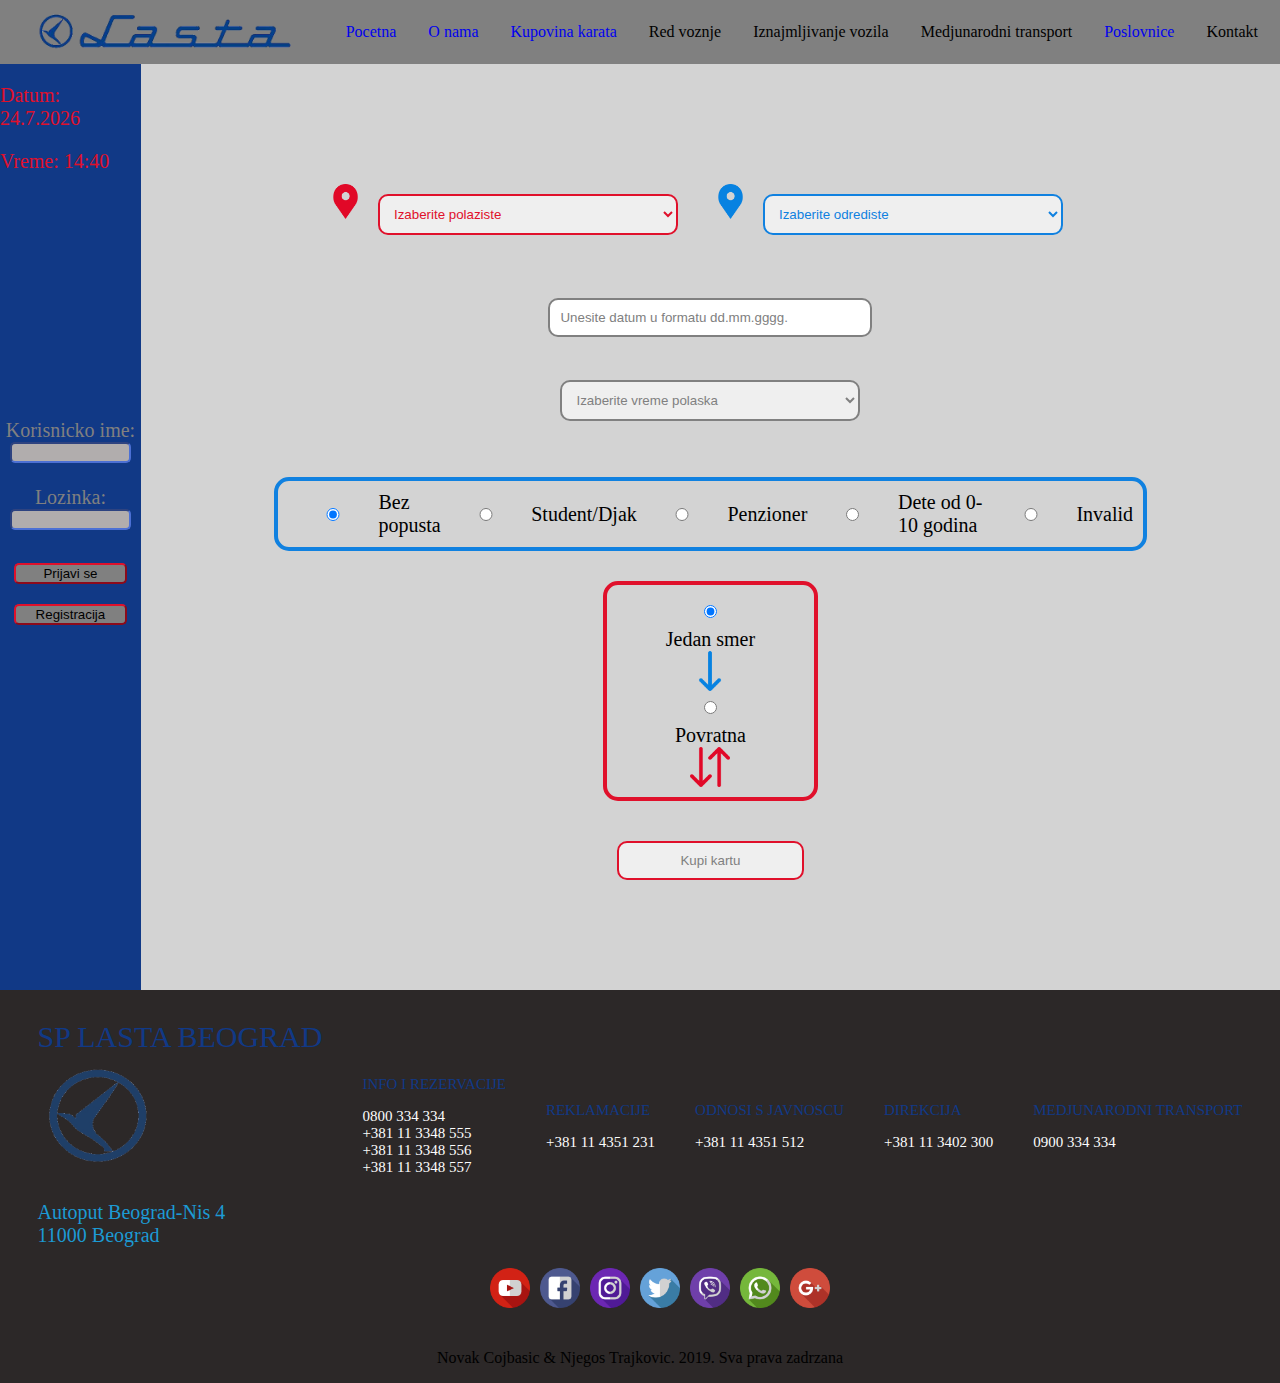
==== Domaci EPOS/kupovinakarata.html @ ac7269fd "Add files via upload" ====
<!DOCTYPE html>
<html lang="en">
<head>
    <title>Kupovina karata</title>
    <link rel="stylesheet" type="text/css" href="css/style.css">
    <link rel="stylesheet" type="text/css" href="css/kupovinakarata.css">
    <script  src="https://ajax.googleapis.com/ajax/libs/jquery/3.1.1/jquery.min.js"></script>

</head>
<body>
    
    <div id = "stranica">

    <div id ="bar">
    
  <ul id="bar">
    <li id ="logo"><img src="img/obradjeno.png"></li>
    <li><a href="index.html">Pocetna</a></li>
    <li><a href="onama.html">O nama</a> </li>
    <li><a href="kupovinakarata.html">Kupovina karata</a> </li>
    <li>Red voznje</li>
    <li>Iznajmljivanje vozila</li>
    <li>Medjunarodni transport</li>
    <li><a href="poslovnice.html">Poslovnice</a> </li>
    <li>Kontakt</li>
</ul>
    
    </div>

    <div id = "centar">

        <div id = "leviBar">

                <div id="trenutnoVreme">
                        <h2>Trenutno vreme:</h2>
                    </div>

                <label for="ime">Korisnicko ime:</label>
                <input type="text" id="ime" />
                <br>
                <label for="sifra">Lozinka:</label>
            <input type="text" id="sifra" />
            <br>
            <input type="submit" class="prijaviSe" value="Prijavi se">
            <input type="submit" class="prijaviSe" value="Registracija">
        </div>



        <div id = "desniBar">
            <div id="destinacija">
                    <img src = "img/crvena2.png">
            <select id="polaziste">
                   
                <option value="Beograd">Beograd</option>
                <option value="Nis">Nis</option>
                <option value="Novi Sad">Novi Sad</option>
                
                <option value="mesto" selected hidden> Izaberite polaziste</option>
                </select> 
            
            
            
                <img src="img/plava2.png">
                <select id="odrediste" >
                     
                    <option value="Beograd">Beograd</option>
                    <option value="Nis">Nis</option>
                    <option value="Novi Sad">Novi Sad</option>
                
                    <option value="mesto" selected hidden>Izaberite odrediste</option>
                    </select>
            </div>
                    <br>
                    <div>
                   
                    <input type="text" id="datum" value="Unesite datum u formatu dd.mm.gggg." />
                    </div>
                    <br>
            
                    <select id="vreme">
                            <option value="5:45">5:45</option>
                            <option value="8:15">8:15</option>
                            <option value="10:00">10:00</option>
                            <option value="12:00">12:00</option>
                            <option value="15:30">15:30</option>
                            <option value="18:10">18:10</option>
                            <option value="20:05">20:05</option>
                            <option value="22:35">22:35</option>
                        <option value="vremePolaska" hidden selected>Izaberite vreme polaska</option>
            
                        </select> 
            
                <br>
                <br>
                <div id="popusti">
            <input type="radio" name="popust" class="popust" value="bez popusta" checked><p>Bez popusta</p>
            <input type="radio" name="popust" class="popust" value="student/djak"><p>Student/Djak</p>
            <input type="radio" name="popust" class="popust" value="penzioner"><p>Penzioner</p>
            <input type="radio" name="popust" class="popust" value="dete"><p>Dete od 0-10 godina</p>
            <input type="radio" name="popust" class="popust" value="invalid"><p>Invalid</p>
            </div>
            

                <div id="smerovi">
            <input type="radio" name="smer" value="1smer" checked>Jedan smer<br>
            <img src="img/1smer.png"> 
            <input type="radio" name="smer" value="2smera">Povratna<br>
            <img src = "img/2smera.png">
                </div>
             
            <input type="submit" id="kupiKartu" value="Kupi kartu">
            
            <h3 id = "cena">Cena: </h3>
            
            </div>



    


    </div>

    <div id = "bottom">
            <div id="kontakt">

                <div id="lokacija">
                    <p id = "firma">SP LASTA BEOGRAD </p>
                    <img src = "img/logo-trans.png">
                  <p id = adresa><br> Autoput Beograd-Nis 4 <br>11000 Beograd</p> 
                </div>
                
        <ul>
            <li id = "naslov"><p>INFO I REZERVACIJE</p></li>
            <li>0800 334 334</li>
            <li>+381 11 3348 555</li>
            <li>+381 11 3348 556</li>
            <li>+381 11 3348 557</li>
        </ul>

        <ul>
            <li class = "naslov"><p>REKLAMACIJE</p></li>
            <li>+381 11 4351 231</li>
        </ul>

        <ul>
            <li class = "naslov"><p>ODNOSI S JAVNOSCU</p></li>
            <li>+381 11 4351 512</li>
        </ul>

        <ul>
                <li class = "naslov"><p>DIREKCIJA</p></li>
                <li>+381 11 3402 300</li>
            </ul>

            <ul>
                    <li class = "naslov"><p>MEDJUNARODNI TRANSPORT</p></li>
                    <li>0900 334 334</li>
                </ul>
            </div>
            <ul id= "logoLista">
                    <li><img   src = "img/youtube.png"> </li>
                    <li><img   src = "img/facebook.png"> </li>
                    <li><img   src = "img/instagram.png"> </li>
                    <li><img   src = "img/twitter.png"> </li>
                    <li><img   src = "img/viber.png"> </li>
                    <li><img   src = "img/whatsapp.png"> </li>
                    <li><img   src = "img/google-plus.png"> </li>
                </ul>
                <p> Novak Cojbasic & Njegos Trajkovic. 2019. Sva prava zadrzana</p>
       </div> 
    </div>
    <script src="js/karte.js"></script>
</body>
</html>
---- Domaci EPOS/css/style.css ----
#bar{
   margin:0;
   width: 100%;
   position: relative;
   padding: 0%;
   top: 0px;
   display:flex;
   flex-direction: row;
   flex-wrap: wrap;
   justify-content: center;
   align-items: stretch;
   align-content: center;
   background-color: grey;
  }

  #bar>li{

    margin: 0;
    height: 4em;
    display: flex;
    align-items: center;
    padding: 0 1em;
    font-size: auto;

    
  }

  #sve{
    padding:0;
  }

  #bar>#logo:hover{
    background-color: grey;
  }

  #bar>li:hover{
    background-color: rgb(17, 57, 134);
  }

  a:hover{
    color: black;

  }

  a:visited{
    color:black;
  }

#logo>img{
  height: 220px;
  margin-top: 15px;
}

  a{
    text-decoration: none;
  }

  #centar{
    margin: 0;
    height: auto;
    display: flex;
    flex-direction: row;
    align-items: stretch;
    justify-items: center;
    padding: 0 ;
    font-size: 20px;
    background-color: lightgrey;
  }

  #blueimp-image-carousel{
    margin:0px;
  }

  #leviBar{
    width: 15%;
    position: relative;
  
    display: flex;
    flex-direction: column;
    align-content: center;
    align-items: center;
    justify-content: center;
    left: 0;
    top:0;
    bottom:0;
    background-color: rgb(17, 57, 134);
  }

  #desniBar{
    width: 100%;
    display: flex;
    flex-direction: column;

  }

  #desniBar>#galerija{
    width: auto;
    display: flex;
    flex-direction: row;
    align-items: stretch;
    justify-items: stretch;
    justify-content: center;
    
    
  }

#galerija>img{
  width: 48%;
  height: 48%;
  margin: 10px;
}

  #logoLista{
    display: flex;
    flex-direction: row ;
    align-content: center;
    align-items: center;
  }

  #logoLista>li{
    margin:5px;


  }

  #bottom{
    
position:relative;
padding:0;
bottom: 0px;
left: 0 px;
right: 0px;
background-color: rgb(44, 40, 40);
align-content: center;
align-items: center;
display: flex;
flex-direction: column;
align-content: center;
    align-items: center;
  }

  #kontakt{
    display: flex;
    flex-direction: row;
    align-content: center;
    align-items: center;
    justify-content: center;
    padding: 0px;
  }

  #bottom>ul>li>img{
    height: 40px;
  }

  #bottom>ul{
    
    list-style: none;
  }


  #kontakt>ul{
    
    list-style: none;
  }

  #kontakt>ul>li{
    color: rgb(252, 252, 252);
    font-size: 15px;
  }

  #kontakt>ul>li>p{
    color: rgb(17, 57, 134);
    font-size: 15px;
  }

  #lokacija>#firma{

    margin: 30px 0 0 0 ;
    padding: 0;
    font-size: 30px;
    color: rgb(17, 57, 134);
  }

  #lokacija>#adresa{
    margin: 0;
    padding: 0;
    font-size:20px;
    color: rgb(28, 154, 212);
  }

  #lokacija>img{
    width: 120px;
    height: 120px;
  }

  #stranica{
    display: flex;
    flex-direction: column;
    align-items: stretch;
    margin: 0;
    padding: 0;
  }


  .prijaviSe{
    width:80%;
    background-color:grey;
    border-width: 2 px;
    border-color: #E0102B;
    margin-top: 10px;
    margin-bottom: 10px;
  }
  input{
    width:80%;
    border-radius: 5px;
  }
  .prijaviSe:hover{
    border-width: 3px;
    width: 90%;
    background-color:#E0102B;
  }

  #ime{
    background-color:rgb(177, 173, 173);
    border-width: 2 px;
    border-color: rgb(76, 112, 212);
    border-radius: 5px;
  }

  #sifra{
    background-color: rgb(177, 173, 173);
    border-width: 2 px;
    border-color: rgb(76, 112, 212);
    border-radius: 5px;
  }

  label{
    color:rgb(76, 112, 212);
  }


  body{
    padding: 0;
    margin:0;
  }

  #trenutnoVreme>p{
    color: #E0102B;
  }

  #trenutnoVreme{
    position: absolute;
    top:0px;
    
  }
---- Domaci EPOS/css/kupovinakarata.css ----
#desniBar{
    padding: 100px;
    display: flex;
    flex-direction: column;
    align-items: center;
    justify-content: center;
}

#destainacija{
    width: 90%;
    display: flex;
    flex-direction: row;
    align-items: center;
    justify-items: center;
}

#destinacija>select{
    padding: 10px;
    width: 300px;
    margin:30px;
    margin-left: 10px;
    border-width: 2px;
    border-color: #E0102B;
    border-radius: 10px;
    color: #E0102B;

}

#destinacija>#odrediste{
    padding: 10px;
    width: 300px;
    margin:30px;
    margin-left: 10px;
    border-width: 2px;
    border-color: #1081E0;
    border-radius: 10px;
    color:#1081E0;
}

#destinacija>select:hover{
    border-width: 3px;
}

#destinacija>#odrediste:hover{
    border-width: 3px;
}

#destinacija>img{
    margin: 0;
    padding: 0;
    width: 35px;
    height: 35px;
}

.polaziste{
    width: 100px;
}

#datum{
    border-width: 2px;
    padding: 10px;
    width: 300px;
    margin:10px;
    
    border: 2px grey solid;
    border-radius: 10px;
    color: grey;
}

#datum:hover{
    border-width: 3px;
}

label{
   
    font-size: 20px;
    color: grey;
}

#vreme{
    border-width: 2px;
    padding: 10px;
    width: 300px;
    margin:10px;
    
    border-width: 2px;
    border-color: grey;
    border-radius: 10px;
    color: grey;
}

#popust{
    width:200px;
}

#popusti{
    display: flex;
    flex-direction: row;
    align-content: center;
    justify-items: flex-start;
    align-items: center;
    padding: 10px;
    width:90%;
    border: 4px #1081E0 solid;
    border-radius: 15px;

}

#popusti>input{
    width:20%;
    margin: 0;
    padding: 0;
    
    
}

#popusti>p{
    margin:0;
    padding: 0;
    font-size: 20px;
}

#smerovi{
    margin: 30px;
    padding:30px;
    display: flex;
    flex-direction: column;
    align-content: center;
    justify-items: flex-start;
    align-items: center;
    padding: 10px;
    width:20%;
    border: 4px #E0102B solid;
    border-radius: 15px;

}


#smerovi>input{
    width:20%;
    margin: 10px;
    padding: 10px;
    
    
}

#smerovi>img{
    width: 40px;
    height: 40px;
}

#kupiKartu{

    width:20%;
    border-width: 2px;
    padding: 10px;
    margin:10px;
    border: 2px #E0102B solid;
    border-radius: 10px;
    color: grey;

}

#kupiKartu:hover{
    background-color:#E0102B;
    color: grey;
}

#vreme:hover{
    border-width: 3px;
}

#cena{
    display: none;
    color: #E0102B;
}
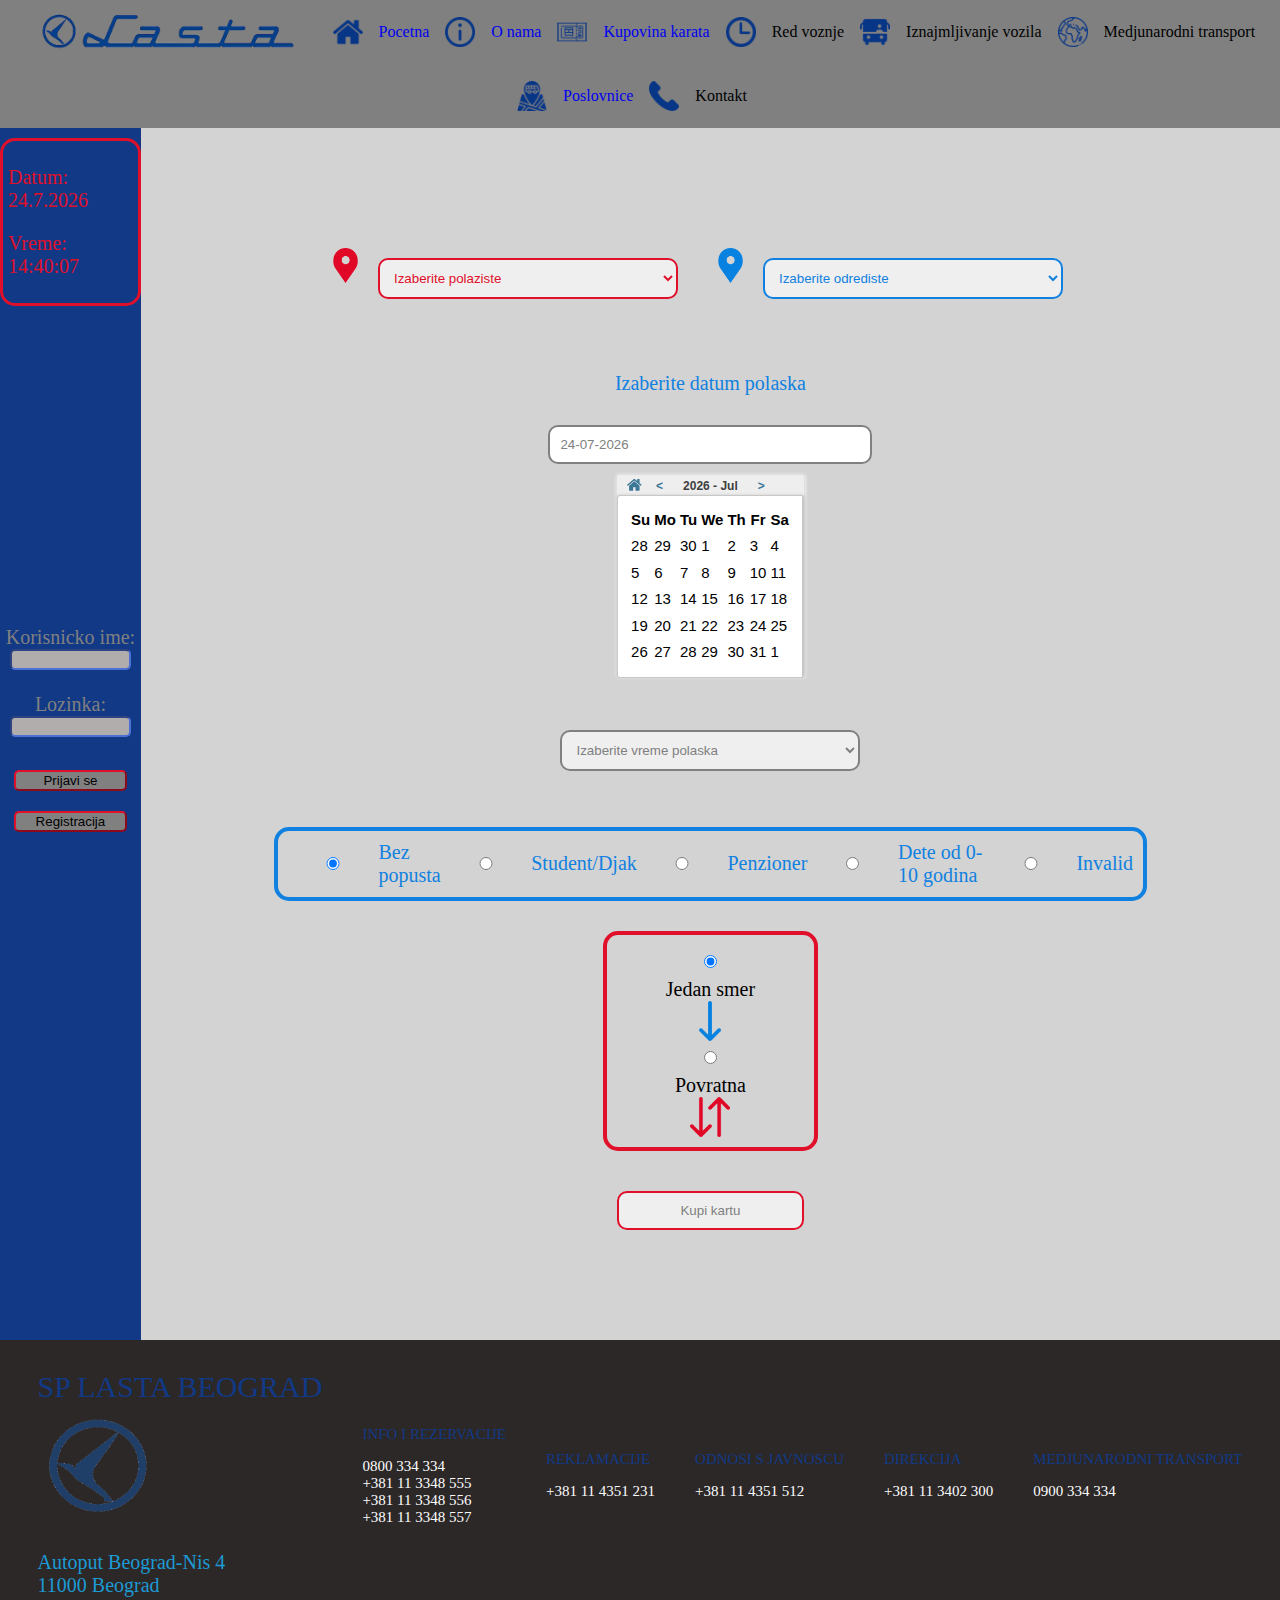
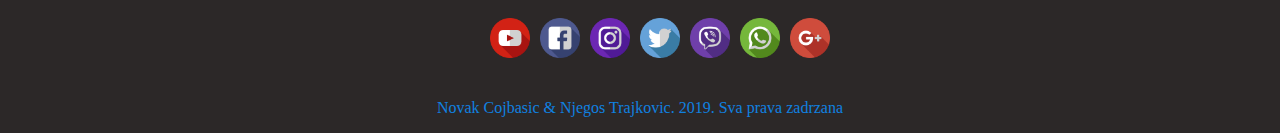
==== commit 804a78fb: "Add files via upload" ====
--- a/Domaci EPOS/kupovinakarata.html
+++ b/Domaci EPOS/kupovinakarata.html
@@ -5,6 +5,9 @@
     <link rel="stylesheet" type="text/css" href="css/style.css">
     <link rel="stylesheet" type="text/css" href="css/kupovinakarata.css">
     <script  src="https://ajax.googleapis.com/ajax/libs/jquery/3.1.1/jquery.min.js"></script>
+	<!--Load Script and Stylesheet -->
+	<script type="text/javascript" src="datum/jquery.simple-dtpicker.js"></script>
+	<link type="text/css" href="datum/jquery.simple-dtpicker.css" rel="stylesheet" />
 
 </head>
 <body>
@@ -13,17 +16,25 @@
 
     <div id ="bar">
     
-  <ul id="bar">
-    <li id ="logo"><img src="img/obradjeno.png"></li>
-    <li><a href="index.html">Pocetna</a></li>
-    <li><a href="onama.html">O nama</a> </li>
-    <li><a href="kupovinakarata.html">Kupovina karata</a> </li>
-    <li>Red voznje</li>
-    <li>Iznajmljivanje vozila</li>
-    <li>Medjunarodni transport</li>
-    <li><a href="poslovnice.html">Poslovnice</a> </li>
-    <li>Kontakt</li>
-</ul>
+        <ul id="bar">
+            <li id ="logo"><img  src="img/obradjeno.png"></li>
+            <img class = "logobar" src = "img/home.png">
+            <li><a href="index.html">Pocetna</a></li>
+            <img class = "logobar" src = "img/information (1).png">
+            <li><a href="onama.html">O nama</a> </li>
+            <img class = "logobar" src = "img/ticket.png">
+            <li><a href="kupovinakarata.html">Kupovina karata</a> </li>
+            <img class = "logobar" src = "img/sat.png">
+            <li>Red voznje</li>
+            <img class = "logobar" src = "img/school-bus.png">
+            <li>Iznajmljivanje vozila</li>
+            <img class = "logobar" src = "img/planet-earth.png">
+            <li>Medjunarodni transport</li>
+            <img class = "logobar" src = "img/bus-stop.png">
+            <li><a href="poslovnice.html">Poslovnice</a> </li>
+            <img class = "logobar" src = "img/call.png">
+            <li>Kontakt</li>
+        </ul>
     
     </div>
 
@@ -72,9 +83,19 @@
                     </select>
             </div>
                     <br>
-                    <div>
+                    <div id = "izaberiDatum">
+                        <p>Izaberite datum polaska</p>
+                        <input type="text" name="date15" id="datum" value="">
+                        <script type="text/javascript">
+                            $(function(){
+                                $('*[name=date15]').appendDtpicker({
+                                    "inline": true,
+                                    "dateOnly": true,
+                                    "dateFormat": "DD-MM-YYYY"
+                                });
+                            });
+                        </script>
                    
-                    <input type="text" id="datum" value="Unesite datum u formatu dd.mm.gggg." />
                     </div>
                     <br>
             
@@ -113,6 +134,11 @@
             
             <h3 id = "cena">Cena: </h3>
             
+                
+                    <p id ="potvrda">Nema informacija</p>
+                
+                    <input type="submit" id="potvrdaKarte" value="Potvrdi">
+
             </div>
 
 
--- a/Domaci EPOS/css/style.css
+++ b/Domaci EPOS/css/style.css
@@ -1,4 +1,10 @@
 
+#trenutnoVreme{
+  border: solid #E0102B;
+  margin-top: 10px;
+  padding: 5px;
+  border-radius: 15px;
+}
 
  #bar{
    margin:0;
@@ -26,6 +32,11 @@
 
     
   }
+  
+  #bar>ul{
+    display: flex;
+    align-items: center;
+  }
 
   #sve{
     padding:0;
@@ -37,6 +48,11 @@
 
   #bar>li:hover{
     background-color: rgb(17, 57, 134);
+  }
+
+  .logobar{
+    width: 30px;
+    height: 30px;
   }
 
   a:hover{
--- a/Domaci EPOS/css/kupovinakarata.css
+++ b/Domaci EPOS/css/kupovinakarata.css
@@ -35,6 +35,14 @@
     border-color: #1081E0;
     border-radius: 10px;
     color:#1081E0;
+}
+
+#izaberiDatum{
+    display: flex;
+    flex-direction: column;
+    justify-content: center;
+    justify-items: center;
+    align-items: center;
 }
 
 #destinacija>select:hover{
@@ -56,6 +64,35 @@
     width: 100px;
 }
 
+#potvrda{
+    
+    display: none;
+    
+}
+
+p{
+    color: #1081E0;
+    
+}
+
+#potvrdaKarte{ 
+    display:none;
+    width:20%;
+    border-width: 2px;
+    padding: 10px;
+    margin:10px;
+    border: 2px #1081E0 solid;
+    border-radius: 10px;
+    color: grey;
+}
+
+#potvrdaKarte:hover{
+    
+        background-color:#1081E0;
+        color: grey;
+    
+}
+
 #datum{
     border-width: 2px;
     padding: 10px;
